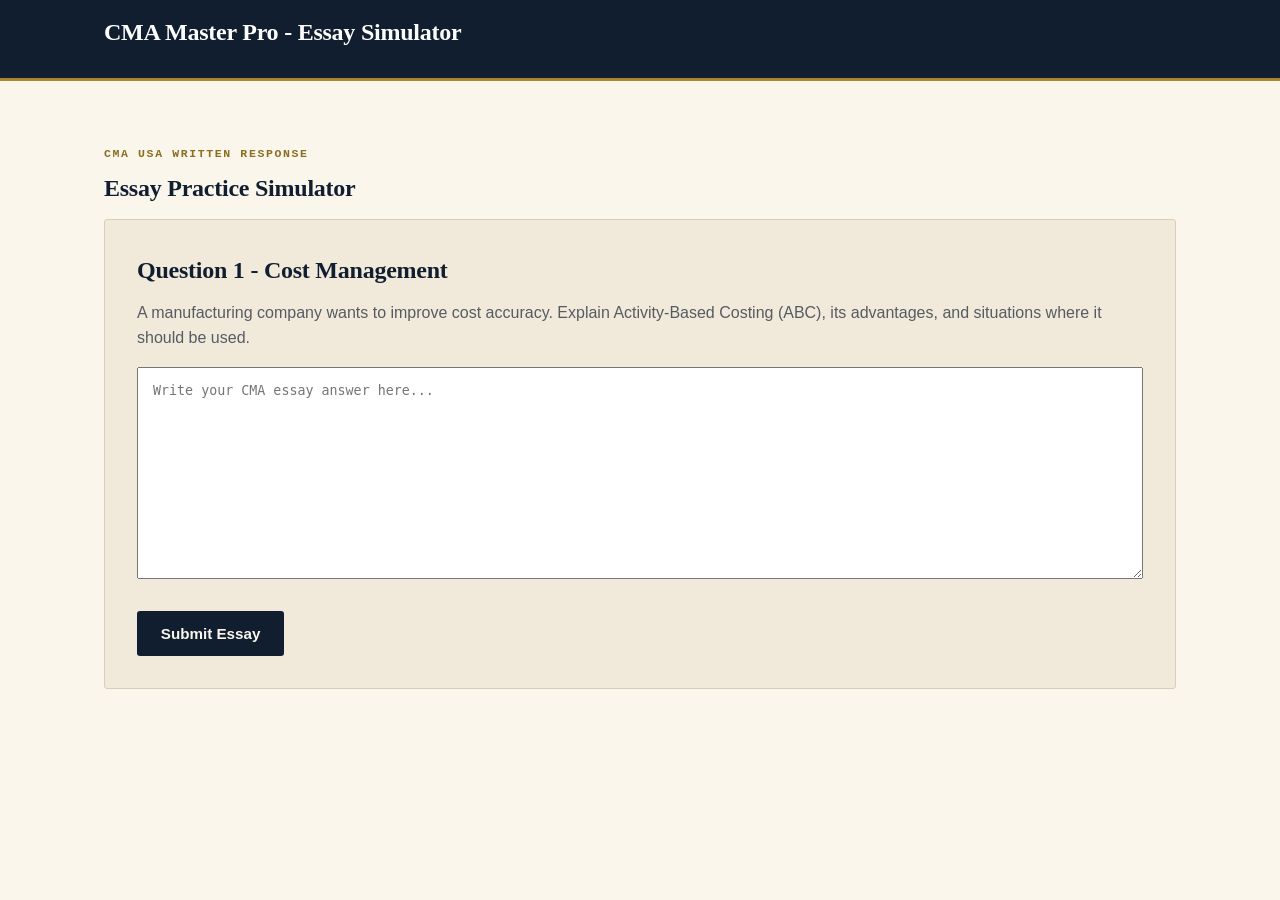
==== essay.html @ 212cccf1 "Create essay.html" ====
<!DOCTYPE html>
<html lang="en">
<head>
<meta charset="UTF-8">
<meta name="viewport" content="width=device-width, initial-scale=1.0">

<title>CMA Master Pro | Essay Simulator</title>

<link rel="stylesheet" href="style.css">

</head>

<body>

<header class="site-header">
<div class="header-inner">

<h2 style="color:white;">
CMA Master Pro - Essay Simulator
</h2>

</div>
</header>


<main>

<section class="section-block">

<p class="eyebrow">
CMA USA WRITTEN RESPONSE
</p>

<h1>
Essay Practice Simulator
</h1>


<div class="question-card">

<h2>
Question 1 - Cost Management
</h2>


<p>
A manufacturing company wants to improve cost accuracy.
Explain Activity-Based Costing (ABC), its advantages,
and situations where it should be used.
</p>


<textarea 
id="answer"
rows="12"
style="width:100%;padding:15px;"
placeholder="Write your CMA essay answer here...">
</textarea>


<br><br>


<button class="btn btn-primary"
onclick="showAnswer()">

Submit Essay

</button>


<div id="model-answer"></div>


</div>

</section>

</main>



<script>

function showAnswer(){

document.getElementById("model-answer").innerHTML = `

<h2>Model CMA Answer</h2>

<p>
Activity-Based Costing assigns overhead costs to products
based on activities that consume resources.

The process includes identifying activities,
determining cost drivers, calculating activity rates,
and assigning costs.

Advantages include improved costing accuracy,
better pricing decisions, and improved operational efficiency.
</p>

`;

}

</script>


</body>
</html>
---- style.css ----
/* =========================================================
   CMA MASTER PRO — design tokens
   Palette: ink navy / paper cream / brass gold / ledger green / rust red
   Type: Fraunces (display) · IBM Plex Sans (body) · IBM Plex Mono (data)
   ========================================================= */

:root{
  --ink:            #101E30;
  --ink-soft:       #1B2C45;
  --paper:          #FAF6EC;
  --paper-dim:      #F1EADB;
  --rule:           #D9CFB8;
  --brass:          #A9852E;
  --brass-dark:     #8C6E22;
  --brass-tint:     #F2E6C4;
  --ledger-green:   #1E5631;
  --ledger-green-bg:#E5EFE6;
  --rust:           #A63A2E;
  --rust-bg:        #F4E3DF;
  --charcoal:       #23262B;
  --charcoal-soft:  #565B62;

  --font-display: 'Fraunces', Georgia, serif;
  --font-body: 'IBM Plex Sans', -apple-system, Segoe UI, sans-serif;
  --font-mono: 'IBM Plex Mono', 'Courier New', monospace;

  --radius: 3px;
  --max-width: 1120px;
}

*, *::before, *::after{ box-sizing: border-box; }

html{ scroll-behavior: smooth; }

body{
  margin: 0;
  font-family: var(--font-body);
  background: var(--paper);
  color: var(--charcoal);
  line-height: 1.55;
  -webkit-font-smoothing: antialiased;
}

h1, h2, h3{
  font-family: var(--font-display);
  font-weight: 600;
  color: var(--ink);
  margin: 0 0 0.5em;
  letter-spacing: -0.01em;
}

p{ margin: 0 0 1em; color: var(--charcoal-soft); }

button{ font-family: inherit; cursor: pointer; }

:focus-visible{
  outline: 3px solid var(--brass);
  outline-offset: 2px;
}

.eyebrow{
  font-family: var(--font-mono);
  font-size: 0.72rem;
  letter-spacing: 0.14em;
  text-transform: uppercase;
  color: var(--brass-dark);
  margin-bottom: 0.6em;
  font-weight: 600;
}

/* =========================================================
   BUTTONS
   ========================================================= */

.btn{
  display: inline-block;
  border-radius: var(--radius);
  border: 1px solid transparent;
  padding: 0.85em 1.5em;
  font-size: 0.95rem;
  font-weight: 600;
  transition: transform 0.12s ease, background 0.15s ease, color 0.15s ease, border-color 0.15s ease;
}
.btn:active{ transform: translateY(1px); }

.btn-primary{
  background: var(--ink);
  color: var(--paper);
}
.btn-primary:hover{ background: var(--ink-soft); }

.btn-ghost{
  background: transparent;
  color: var(--ink);
  border-color: var(--rule);
}
.btn-ghost:hover{ border-color: var(--ink); }

.btn-outline{
  background: transparent;
  color: var(--brass-dark);
  border-color: var(--brass);
}
.btn-outline:hover{ background: var(--brass-tint); }

.btn-large{ padding: 1em 2em; font-size: 1.02rem; }

/* =========================================================
   HEADER
   ========================================================= */

.site-header{
  position: sticky;
  top: 0;
  z-index: 40;
  background: var(--ink);
  border-bottom: 3px solid var(--brass);
}

.header-inner{
  max-width: var(--max-width);
  margin: 0 auto;
  padding: 0.9rem 1.5rem;
  display: flex;
  align-items: center;
  gap: 1.5rem;
}

.brand{
  background: none;
  border: none;
  display: flex;
  align-items: baseline;
  gap: 0.4em;
  padding: 0;
  color: var(--paper);
}
.brand-mark{
  font-family: var(--font-mono);
  font-weight: 600;
  color: var(--brass);
  letter-spacing: 0.05em;
  border: 1px solid var(--brass);
  padding: 0.15em 0.4em;
  border-radius: var(--radius);
  font-size: 0.85rem;
}
.brand-word{
  font-family: var(--font-display);
  font-size: 1.15rem;
  font-weight: 600;
}

.main-nav{
  display: flex;
  gap: 0.25rem;
  flex: 1;
}
.nav-link{
  background: none;
  border: none;
  color: #C9D2E0;
  padding: 0.5em 0.9em;
  border-radius: var(--radius);
  font-size: 0.92rem;
}
.nav-link:hover{ color: var(--paper); background: rgba(255,255,255,0.06); }
.nav-link.is-active{ color: var(--brass); font-weight: 600; }

.nav-cta{
  background: var(--brass);
  color: var(--ink);
  border: none;
  padding: 0.55em 1.1em;
  border-radius: var(--radius);
  font-weight: 600;
  font-size: 0.9rem;
  white-space: nowrap;
}
.nav-cta:hover{ background: #C29B3B; }

/* =========================================================
   LAYOUT HELPERS
   ========================================================= */

.view{ display: none; }
.view.is-active{ display: block; }

.section-block{
  max-width: var(--max-width);
  margin: 0 auto;
  padding: 4rem 1.5rem;
}

/* =========================================================
   HERO (homepage) — the "ledger" signature element
   ========================================================= */

.hero{
  max-width: var(--max-width);
  margin: 0 auto;
  padding: 3.5rem 1.5rem 2rem;
  display: grid;
  grid-template-columns: 1fr 1.15fr;
  gap: 3rem;
  align-items: center;
}

.hero-ledger{
  background: var(--paper-dim);
  border: 1px solid var(--rule);
  border-radius: var(--radius);
  padding: 1.4rem;
  font-family: var(--font-mono);
  font-size: 0.82rem;
  box-shadow: 6px 6px 0 var(--brass-tint);
}
.hero-ledger .ledger-row{
  display: grid;
  grid-template-columns: 1.6fr 4fr 1.4fr 1.4fr;
  gap: 0.5rem;
  padding: 0.6em 0.2em;
  border-bottom: 1px dashed var(--rule);
  color: var(--charcoal-soft);
}
.hero-ledger .ledger-head{
  text-transform: uppercase;
  letter-spacing: 0.06em;
  font-size: 0.7rem;
  color: var(--brass-dark);
  font-weight: 600;
  border-bottom: 2px solid var(--brass);
}
.hero-ledger .ledger-row-final{
  border-bottom: none;
  color: var(--ink);
  font-weight: 600;
}

.hero-copy h1{
  font-size: clamp(2rem, 3.4vw, 2.9rem);
  line-height: 1.08;
}
.hero-sub{ font-size: 1.02rem; max-width: 46ch; }
.hero-actions{ display: flex; gap: 0.8rem; flex-wrap: wrap; margin: 1.4rem 0 2rem; }

.hero-stats{
  display: flex;
  gap: 2.2rem;
  margin: 0;
  padding-top: 1.4rem;
  border-top: 1px solid var(--rule);
}
.hero-stats dt{
  font-family: var(--font-mono);
  font-size: 1.5rem;
  font-weight: 600;
  color: var(--ink);
}
.hero-stats dd{
  margin: 0;
  font-size: 0.78rem;
  color: var(--charcoal-soft);
}

/* =========================================================
   FEATURE GRID
   ========================================================= */

.feature-grid{
  display: grid;
  grid-template-columns: repeat(4, 1fr);
  gap: 1.2rem;
  margin-top: 1.8rem;
}
.feature-card{
  background: var(--paper-dim);
  border: 1px solid var(--rule);
  border-radius: var(--radius);
  padding: 1.4rem;
}
.feature-index{
  display: inline-block;
  font-family: var(--font-mono);
  font-weight: 600;
  color: var(--brass);
  border: 1px solid var(--brass);
  border-radius: 50%;
  width: 1.8em;
  height: 1.8em;
  line-height: 1.75em;
  text-align: center;
  margin-bottom: 0.8em;
  font-size: 0.85rem;
}
.feature-card h3{ font-size: 1.05rem; margin-bottom: 0.35em; }
.feature-card p{ font-size: 0.92rem; margin: 0; }

/* =========================================================
   PARTS OVERVIEW (homepage)
   ========================================================= */

.parts-grid{
  display: grid;
  grid-template-columns: 1fr 1fr;
  gap: 1.4rem;
  margin-top: 1.8rem;
}
.part-card{
  background: var(--ink);
  color: var(--paper);
  border-radius: var(--radius);
  padding: 1.8rem;
}
.part-card p{ color: #C9D2E0; }
.part-card-head{ margin-bottom: 0.8rem; }
.part-card h3{ color: var(--paper); font-size: 1.25rem; margin-top: 0.4em; }
.part-card .btn-outline{ color: var(--brass); border-color: var(--brass); margin-top: 0.6rem; }
.part-card .btn-outline:hover{ background: rgba(169,133,46,0.15); }

.part-tag{
  display: inline-block;
  font-family: var(--font-mono);
  font-size: 0.72rem;
  letter-spacing: 0.08em;
  text-transform: uppercase;
  font-weight: 600;
  color: var(--brass-dark);
  background: var(--brass-tint);
  border-radius: var(--radius);
  padding: 0.3em 0.7em;
}
.part-tag-alt{
  color: var(--ledger-green);
  background: var(--ledger-green-bg);
}

/* =========================================================
   PART DETAIL PAGES
   ========================================================= */

.part-hero{
  max-width: var(--max-width);
  margin: 0 auto;
  padding: 3.5rem 1.5rem 2rem;
  border-bottom: 1px solid var(--rule);
}
.part-hero h1{ font-size: clamp(1.8rem, 3vw, 2.4rem); margin-top: 0.6em; max-width: 24ch; }
.part-hero p{ max-width: 62ch; font-size: 1.02rem; }

.topic-ledger{
  max-width: var(--max-width);
  margin: 0 auto;
  padding: 2.5rem 1.5rem 4rem;
}
.topic-ledger .ledger-row{
  display: grid;
  grid-template-columns: 1.3fr 3fr 0.6fr;
  gap: 1.5rem;
  padding: 1.1em 0.4em;
  border-bottom: 1px solid var(--rule);
  align-items: baseline;
}
.topic-ledger .ledger-row span:first-child{
  font-weight: 600;
  color: var(--ink);
}
.topic-ledger .ledger-row span:last-child{
  font-family: var(--font-mono);
  color: var(--brass-dark);
  font-weight: 600;
  text-align: right;
}
.topic-ledger .ledger-head{
  text-transform: uppercase;
  letter-spacing: 0.06em;
  font-size: 0.72rem;
  color: var(--brass-dark);
  font-weight: 600;
  border-bottom: 2px solid var(--brass);
}
.topic-ledger .ledger-head span{ font-weight: 600 !important; color: var(--brass-dark) !important; text-align: left !important; }
.topic-ledger .ledger-row span:nth-child(2){ font-size: 0.94rem; color: var(--charcoal-soft); }

/* =========================================================
   PRACTICE — SETUP SCREEN
   ========================================================= */

.practice-setup{
  max-width: 760px;
  margin: 0 auto;
  padding: 3.5rem 1.5rem 4rem;
  text-align: left;
}
.setup-sub{ font-size: 1.02rem; max-width: 56ch; }

.setup-grid{
  display: grid;
  gap: 1.6rem;
  margin: 2rem 0 2.2rem;
}
.setup-label{
  display: block;
  font-weight: 600;
  color: var(--ink);
  margin-bottom: 0.6em;
  font-size: 0.94rem;
}
.pill-group{ display: flex; gap: 0.6rem; flex-wrap: wrap; }
.pill{
  background: var(--paper-dim);
  border: 1px solid var(--rule);
  border-radius: 999px;
  padding: 0.5em 1.1em;
  font-size: 0.9rem;
  color: var(--charcoal);
}
.pill:hover{ border-color: var(--brass); }
.pill.active{
  background: var(--ink);
  border-color: var(--ink);
  color: var(--paper);
}
.setup-note{
  font-family: var(--font-mono);
  font-size: 0.85rem;
  color: var(--brass-dark);
  min-height: 1.2em;
}

/* =========================================================
   PRACTICE — QUIZ SCREEN
   ========================================================= */

.quiz-screen{
  max-width: 760px;
  margin: 0 auto;
  padding: 2.5rem 1.5rem 4rem;
}

.quiz-topbar{
  display: flex;
  justify-content: space-between;
  align-items: center;
  gap: 1.5rem;
  margin-bottom: 1.8rem;
}
.quiz-progress{ flex: 1; }
#quiz-progress-label{
  font-family: var(--font-mono);
  font-size: 0.82rem;
  color: var(--charcoal-soft);
}
.progress-track{
  height: 6px;
  background: var(--paper-dim);
  border: 1px solid var(--rule);
  border-radius: 999px;
  margin-top: 0.4em;
  overflow: hidden;
}
.progress-fill{
  height: 100%;
  background: var(--brass);
  width: 0%;
  transition: width 0.3s ease;
}

.quiz-timer{
  text-align: right;
  font-family: var(--font-mono);
}
.timer-label{
  display: block;
  font-size: 0.68rem;
  text-transform: uppercase;
  letter-spacing: 0.08em;
  color: var(--charcoal-soft);
}
.timer-value{
  font-size: 1.4rem;
  font-weight: 600;
  color: var(--ink);
}
.timer-value.timer-warn{ color: var(--rust); }

.question-card{
  background: var(--paper-dim);
  border: 1px solid var(--rule);
  border-radius: var(--radius);
  padding: 2rem;
}
.question-meta{
  display: flex;
  gap: 0.6rem;
  align-items: center;
  margin-bottom: 1rem;
}
.question-part-tag{
  font-family: var(--font-mono);
  font-size: 0.68rem;
  text-transform: uppercase;
  letter-spacing: 0.06em;
  font-weight: 600;
  background: var(--brass-tint);
  color: var(--brass-dark);
  padding: 0.25em 0.6em;
  border-radius: var(--radius);
}
.question-topic{
  font-size: 0.82rem;
  color: var(--charcoal-soft);
}
.question-text{ font-size: 1.25rem; margin-bottom: 1.3rem; }

.options-list{ display: grid; gap: 0.7rem; }
.option-item{
  display: flex;
  align-items: flex-start;
  gap: 0.8rem;
  background: var(--paper);
  border: 1px solid var(--rule);
  border-radius: var(--radius);
  padding: 0.85em 1em;
  text-align: left;
  font-size: 0.98rem;
  color: var(--charcoal);
  width: 100%;
}
.option-item:hover:not(:disabled){ border-color: var(--brass); }
.option-item.selected{
  border-color: var(--ink);
  background: var(--brass-tint);
}
.option-item .option-letter{
  font-family: var(--font-mono);
  font-weight: 600;
  color: var(--brass-dark);
  border: 1px solid var(--brass);
  border-radius: 50%;
  width: 1.6em;
  height: 1.6em;
  line-height: 1.55em;
  text-align: center;
  flex-shrink: 0;
  font-size: 0.82rem;
}
.option-item.correct{
  border-color: var(--ledger-green);
  background: var(--ledger-green-bg);
}
.option-item.correct .option-letter{ border-color: var(--ledger-green); color: var(--ledger-green); }
.option-item.incorrect{
  border-color: var(--rust);
  background: var(--rust-bg);
}
.option-item.incorrect .option-letter{ border-color: var(--rust); color: var(--rust); }
.option-item:disabled{ cursor: default; }

.feedback-box{
  margin-top: 1.4rem;
  padding: 1.1rem 1.3rem;
  border-radius: var(--radius);
  border: 1px dashed var(--rule);
  background: var(--paper);
}
.feedback-verdict{
  font-family: var(--font-mono);
  font-weight: 700;
  letter-spacing: 0.05em;
  text-transform: uppercase;
  font-size: 0.85rem;
  margin-bottom: 0.5em;
}
.feedback-verdict.is-correct{ color: var(--ledger-green); }
.feedback-verdict.is-incorrect{ color: var(--rust); }
.feedback-explanation{ margin: 0; font-size: 0.95rem; }

.quiz-actions{ display: flex; justify-content: flex-end; gap: 0.7rem; margin-top: 1.6rem; }

/* =========================================================
   RESULTS SCREEN
   ========================================================= */

.results-screen{
  max-width: 720px;
  margin: 0 auto;
  padding: 3.5rem 1.5rem 4rem;
  text-align: center;
}
.score-display{
  margin: 1.2rem 0 0.2rem;
}
.score-number{
  font-family: var(--font-mono);
  font-size: 4rem;
  font-weight: 600;
  color: var(--ink);
}
.score-of{
  font-family: var(--font-mono);
  font-size: 1.4rem;
  color: var(--charcoal-soft);
}
.score-percent{
  font-family: var(--font-mono);
  color: var(--brass-dark);
  font-weight: 600;
  margin-bottom: 2rem;
}

.topic-breakdown{
  text-align: left;
  display: grid;
  gap: 0.6rem;
  margin-bottom: 2rem;
}
.breakdown-row{
  display: flex;
  justify-content: space-between;
  align-items: center;
  padding: 0.7em 1em;
  background: var(--paper-dim);
  border: 1px solid var(--rule);
  border-radius: var(--radius);
  font-size: 0.9rem;
}
.breakdown-row span:last-child{
  font-family: var(--font-mono);
  font-weight: 600;
  color: var(--ink);
}
.results-actions{ justify-content: center; }

/* =========================================================
   FOOTER
   ========================================================= */

.site-footer{
  border-top: 1px solid var(--rule);
  padding: 1.6rem 1.5rem;
  margin-top: 2rem;
}
.footer-inner{
  max-width: var(--max-width);
  margin: 0 auto;
  display: flex;
  justify-content: space-between;
  flex-wrap: wrap;
  gap: 0.4rem;
  font-size: 0.8rem;
  color: var(--charcoal-soft);
}

/* =========================================================
   RESPONSIVE
   ========================================================= */

@media (max-width: 860px){
  .hero{ grid-template-columns: 1fr; }
  .feature-grid{ grid-template-columns: repeat(2, 1fr); }
  .parts-grid{ grid-template-columns: 1fr; }
  .main-nav{ display: none; }
  .hero-ledger .ledger-row{ grid-template-columns: 1fr 3fr 1fr; }
  .hero-ledger .ledger-row span:nth-child(4){ display: none; }
  .topic-ledger .ledger-row{ grid-template-columns: 1fr; gap: 0.3rem; }
  .topic-ledger .ledger-row span:last-child{ text-align: left; }
}

@media (max-width: 520px){
  .feature-grid{ grid-template-columns: 1fr; }
  .hero-stats{ flex-wrap: wrap; gap: 1.2rem; }
  .header-inner{ flex-wrap: wrap; }
  .nav-cta{ order: 3; width: 100%; text-align: center; }
}
/* CMA PROFESSIONAL DASHBOARD */


.header-actions{

display:flex;
gap:10px;
align-items:center;

}



.profile-btn{

background:transparent;
color:var(--paper);

border:1px solid var(--brass);

padding:.55em 1.1em;

border-radius:var(--radius);

font-weight:600;

}



.dashboard-preview{

background:var(--ink);

padding:2rem;

border-radius:var(--radius);

color:white;

box-shadow:8px 8px 0 var(--brass-tint);

}



.dashboard-preview h3{

color:white;

}



.dashboard-header{

display:flex;

justify-content:space-between;

}



.progress-fill-new{

height:100%;

width:35%;

background:var(--brass);

}



.mini-card{

margin-top:1rem;

padding:1rem;

background:var(--ink-soft);

border:1px solid rgba(255,255,255,.15);

}



.mini-card p{

color:#C9D2E0;

}
@media (prefers-reduced-motion: reduce){
  *{ transition: none !important; scroll-behavior: auto !important; }
  }
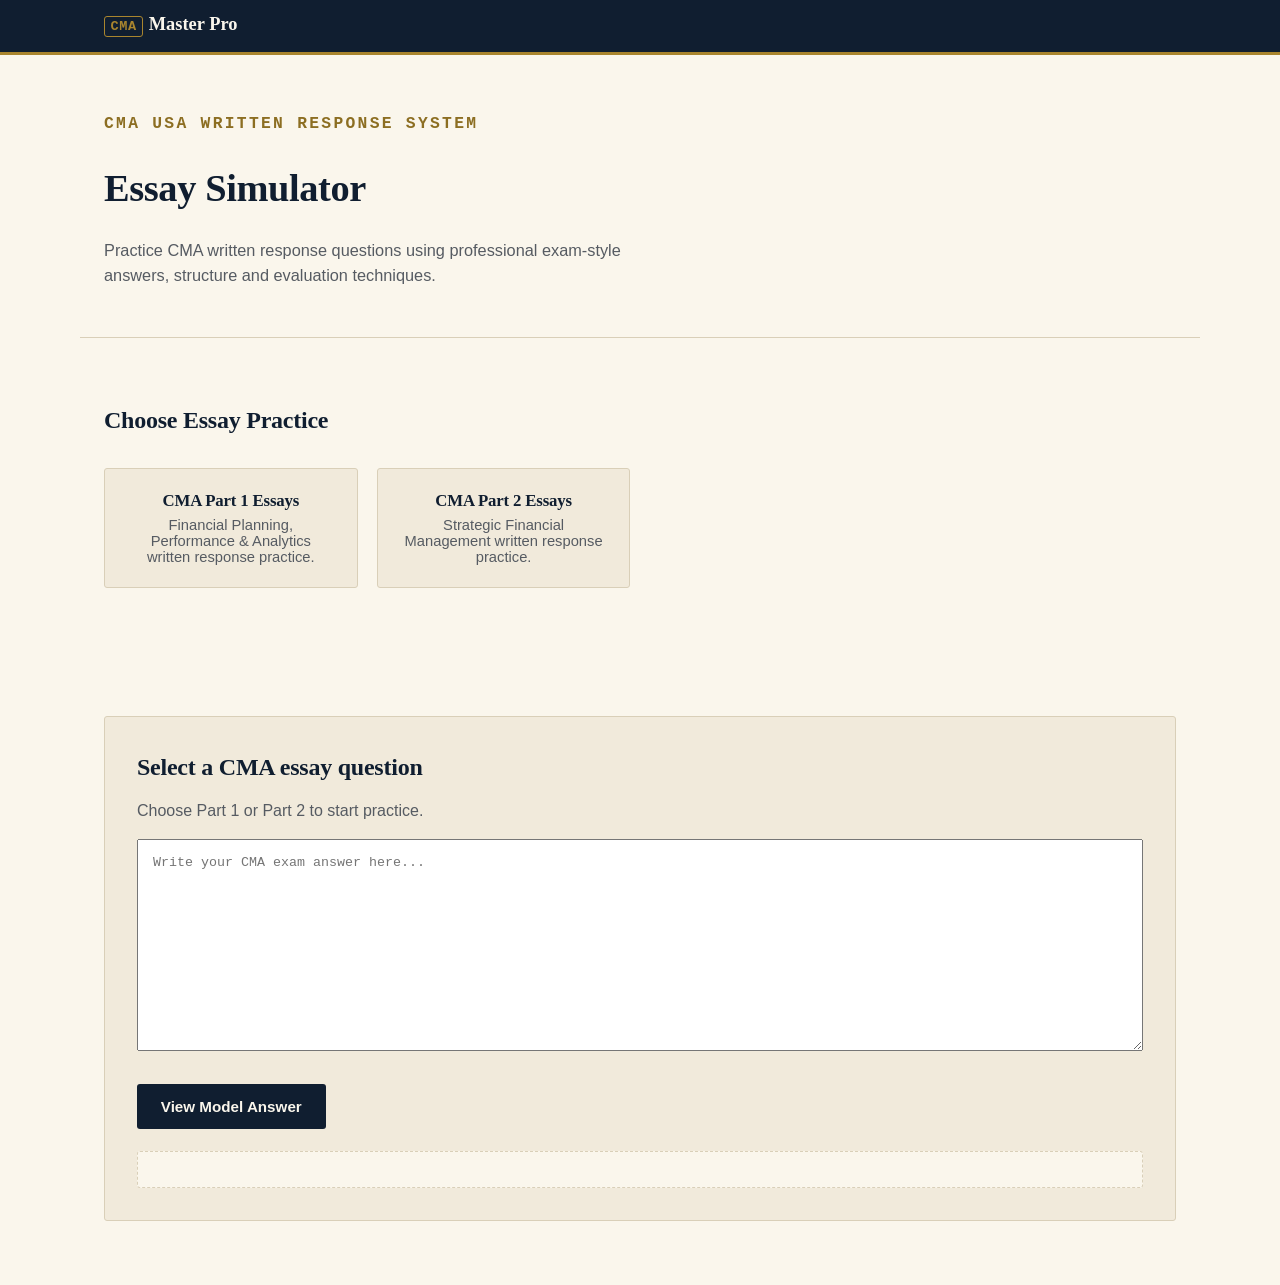
==== commit a5c43105: "Update essay.html" ====
--- a/essay.html
+++ b/essay.html
@@ -1,6 +1,8 @@
 <!DOCTYPE html>
 <html lang="en">
+
 <head>
+
 <meta charset="UTF-8">
 <meta name="viewport" content="width=device-width, initial-scale=1.0">
 
@@ -10,102 +12,309 @@
 
 </head>
 
+
 <body>
 
+
 <header class="site-header">
+
 <div class="header-inner">
 
-<h2 style="color:white;">
-CMA Master Pro - Essay Simulator
+<button class="brand" onclick="window.location.href='index.html'">
+
+<span class="brand-mark">
+CMA
+</span>
+
+<span class="brand-word">
+Master Pro
+</span>
+
+</button>
+
+</div>
+
+</header>
+
+
+
+
+
+<main>
+
+
+<section class="part-hero">
+
+
+<p class="eyebrow">
+CMA USA WRITTEN RESPONSE SYSTEM
+</p>
+
+
+<h1>
+Essay Simulator
+</h1>
+
+
+<p>
+Practice CMA written response questions using professional exam-style answers,
+structure and evaluation techniques.
+</p>
+
+
+</section>
+
+
+
+
+
+<section class="section-block">
+
+
+<h2>
+Choose Essay Practice
 </h2>
 
+
+<div class="feature-grid">
+
+
+<button class="feature-card" onclick="loadPart1()">
+
+<h3>
+CMA Part 1 Essays
+</h3>
+
+<p>
+Financial Planning, Performance & Analytics written response practice.
+</p>
+
+</button>
+
+
+
+<button class="feature-card" onclick="loadPart2()">
+
+<h3>
+CMA Part 2 Essays
+</h3>
+
+<p>
+Strategic Financial Management written response practice.
+</p>
+
+</button>
+
+
 </div>
-</header>
-
-
-<main>
+
+
+</section>
+
+
+
+
+
+
 
 <section class="section-block">
 
-<p class="eyebrow">
-CMA USA WRITTEN RESPONSE
-</p>
-
-<h1>
-Essay Practice Simulator
-</h1>
-
 
 <div class="question-card">
 
-<h2>
-Question 1 - Cost Management
+
+<h2 id="essay-title">
+Select a CMA essay question
 </h2>
 
 
-<p>
-A manufacturing company wants to improve cost accuracy.
-Explain Activity-Based Costing (ABC), its advantages,
-and situations where it should be used.
-</p>
-
-
-<textarea 
+
+<p id="essay-question">
+
+Choose Part 1 or Part 2 to start practice.
+
+</p>
+
+
+
+
+<textarea
 id="answer"
 rows="12"
 style="width:100%;padding:15px;"
-placeholder="Write your CMA essay answer here...">
+placeholder="Write your CMA exam answer here...">
 </textarea>
 
 
+
 <br><br>
 
 
-<button class="btn btn-primary"
-onclick="showAnswer()">
-
-Submit Essay
+<button class="btn btn-primary" onclick="showAnswer()">
+
+View Model Answer
 
 </button>
 
 
-<div id="model-answer"></div>
-
+
+
+<div class="feedback-box" id="model-answer">
 
 </div>
 
+
+
+</div>
+
+
 </section>
 
+
+
 </main>
 
 
 
+
+
+
 <script>
 
+
+let currentAnswer = "";
+
+
+
+function loadPart1(){
+
+
+document.getElementById("essay-title").innerHTML =
+"CMA Part 1 Essay - Cost Management";
+
+
+document.getElementById("essay-question").innerHTML =
+
+"A company is considering implementing Activity-Based Costing. Explain the concept of ABC, advantages, limitations and situations where it provides better information than traditional costing systems.";
+
+
+
+currentAnswer = `
+
+<h3>
+Model Answer Structure
+</h3>
+
+
+<p>
+
+Activity-Based Costing assigns overhead costs to products or services based on activities that consume resources.
+
+</p>
+
+
+<p>
+
+The process involves identifying activities, determining cost drivers,
+calculating activity rates and assigning costs according to usage.
+
+</p>
+
+
+<p>
+
+Advantages include improved cost accuracy, better pricing decisions,
+better product profitability analysis and improved operational decisions.
+
+</p>
+
+
+<p>
+
+ABC is most useful when a company has diverse products,
+high overhead costs and significant differences in resource consumption.
+
+</p>
+
+`;
+
+}
+
+
+
+function loadPart2(){
+
+
+document.getElementById("essay-title").innerHTML =
+"CMA Part 2 Essay - Investment Decisions";
+
+
+document.getElementById("essay-question").innerHTML =
+
+"A company is evaluating a new investment project. Explain capital budgeting methods including NPV, IRR and payback period.";
+
+
+
+currentAnswer = `
+
+<h3>
+Model Answer Structure
+</h3>
+
+
+<p>
+
+Capital budgeting evaluates long-term investment decisions.
+
+</p>
+
+
+<p>
+
+Net Present Value measures the difference between present value of cash inflows and investment cost.
+
+</p>
+
+
+<p>
+
+Internal Rate of Return represents the discount rate where NPV equals zero.
+
+</p>
+
+
+<p>
+
+Payback period measures the time required to recover the initial investment.
+
+</p>
+
+
+<p>
+
+For CMA decision-making, NPV is generally preferred because it considers the time value of money.
+
+</p>
+
+`;
+
+}
+
+
+
+
 function showAnswer(){
 
-document.getElementById("model-answer").innerHTML = `
-
-<h2>Model CMA Answer</h2>
-
-<p>
-Activity-Based Costing assigns overhead costs to products
-based on activities that consume resources.
-
-The process includes identifying activities,
-determining cost drivers, calculating activity rates,
-and assigning costs.
-
-Advantages include improved costing accuracy,
-better pricing decisions, and improved operational efficiency.
-</p>
-
-`;
+
+document.getElementById("model-answer").innerHTML = currentAnswer;
+
 
 }
 
+
 </script>
 
 
 </body>
+
 </html>
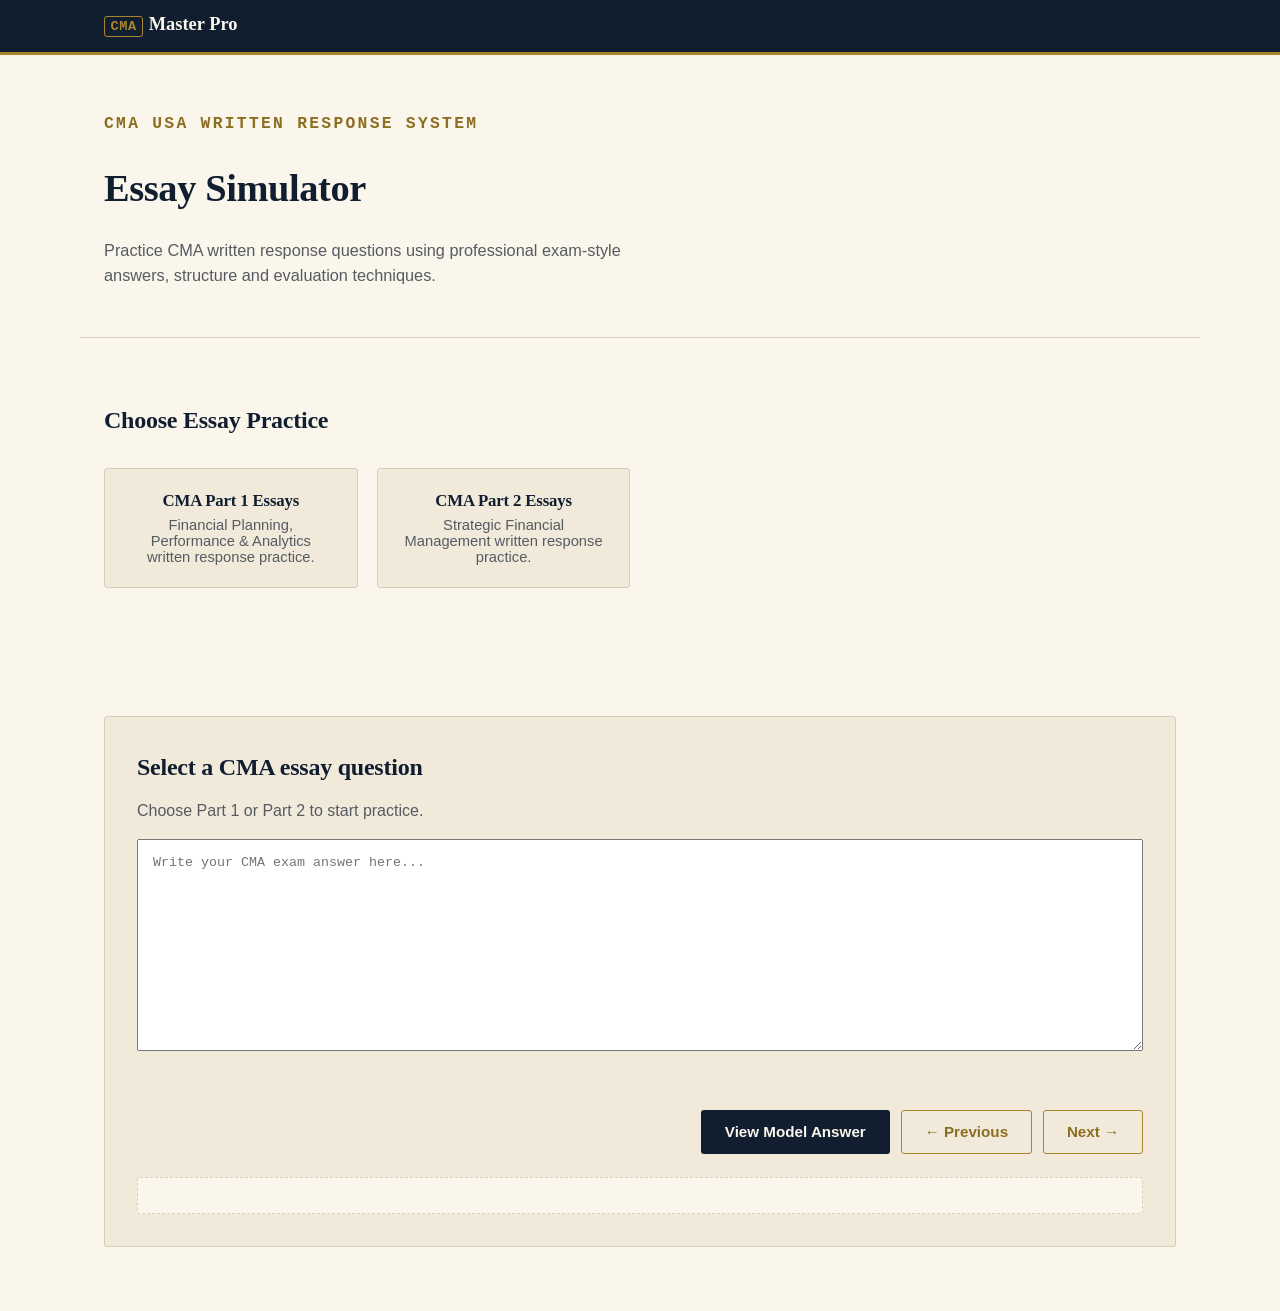
==== commit 4ceee544: "Update essay.html" ====
--- a/essay.html
+++ b/essay.html
@@ -150,11 +150,30 @@
 <br><br>
 
 
+<div class="quiz-actions">
+
 <button class="btn btn-primary" onclick="showAnswer()">
 
 View Model Answer
 
 </button>
+
+
+<button class="btn btn-outline" onclick="previousEssay()">
+
+← Previous
+
+</button>
+
+
+<button class="btn btn-outline" onclick="nextEssay()">
+
+Next →
+
+</button>
+
+
+</div>
 
 
 
@@ -294,27 +313,121 @@
 
 For CMA decision-making, NPV is generally preferred because it considers the time value of money.
 
-</p>
-
-`;
+</p><script>
+
+let currentAnswer = "";
+
+let essayData = [];
+
+let currentIndex = 0;
+
+
+
+async function loadPart1(){
+
+    const response = await fetch("essay/part1.json");
+
+    const data = await response.json();
+
+    essayData = data.essays;
+
+    currentIndex = 0;
+
+    displayEssay();
 
 }
 
 
 
+async function loadPart2(){
+
+    const response = await fetch("essay/part2.json");
+
+    const data = await response.json();
+
+    essayData = data.essays;
+
+    currentIndex = 0;
+
+    displayEssay();
+
+}
+
+
+
+
+function displayEssay(){
+
+
+    let essay = essayData[currentIndex];
+
+
+    if(!essay){
+        return;
+    }
+
+
+
+    document.getElementById("essay-title").innerHTML =
+
+    "CMA Essay - " + essay.topic;
+
+
+
+    document.getElementById("essay-question").innerHTML =
+
+    essay.question;
+
+
+
+    currentAnswer = `
+
+    <h3>
+    Model Answer Guide
+    </h3>
+
+
+    <p>
+    A high-scoring CMA answer should include the following key points:
+    </p>
+
+
+    <ul>
+
+    ${essay.answer_points.map(point =>
+
+    `<li>${point}</li>`
+
+    ).join("")}
+
+    </ul>
+
+
+    <h3>
+    Examiner Focus
+    </h3>
+
+
+    <p>
+    Explain the concept clearly, apply it to the business situation,
+    and support your answer with relevant CMA terminology.
+    </p>
+
+    `;
+
+
+}
+
+
+
+
 
 function showAnswer(){
 
-
-document.getElementById("model-answer").innerHTML = currentAnswer;
-
+    document.getElementById("model-answer").innerHTML = currentAnswer;
 
 }
 
 
+
 </script>
-
-
-</body>
-
-</html>
